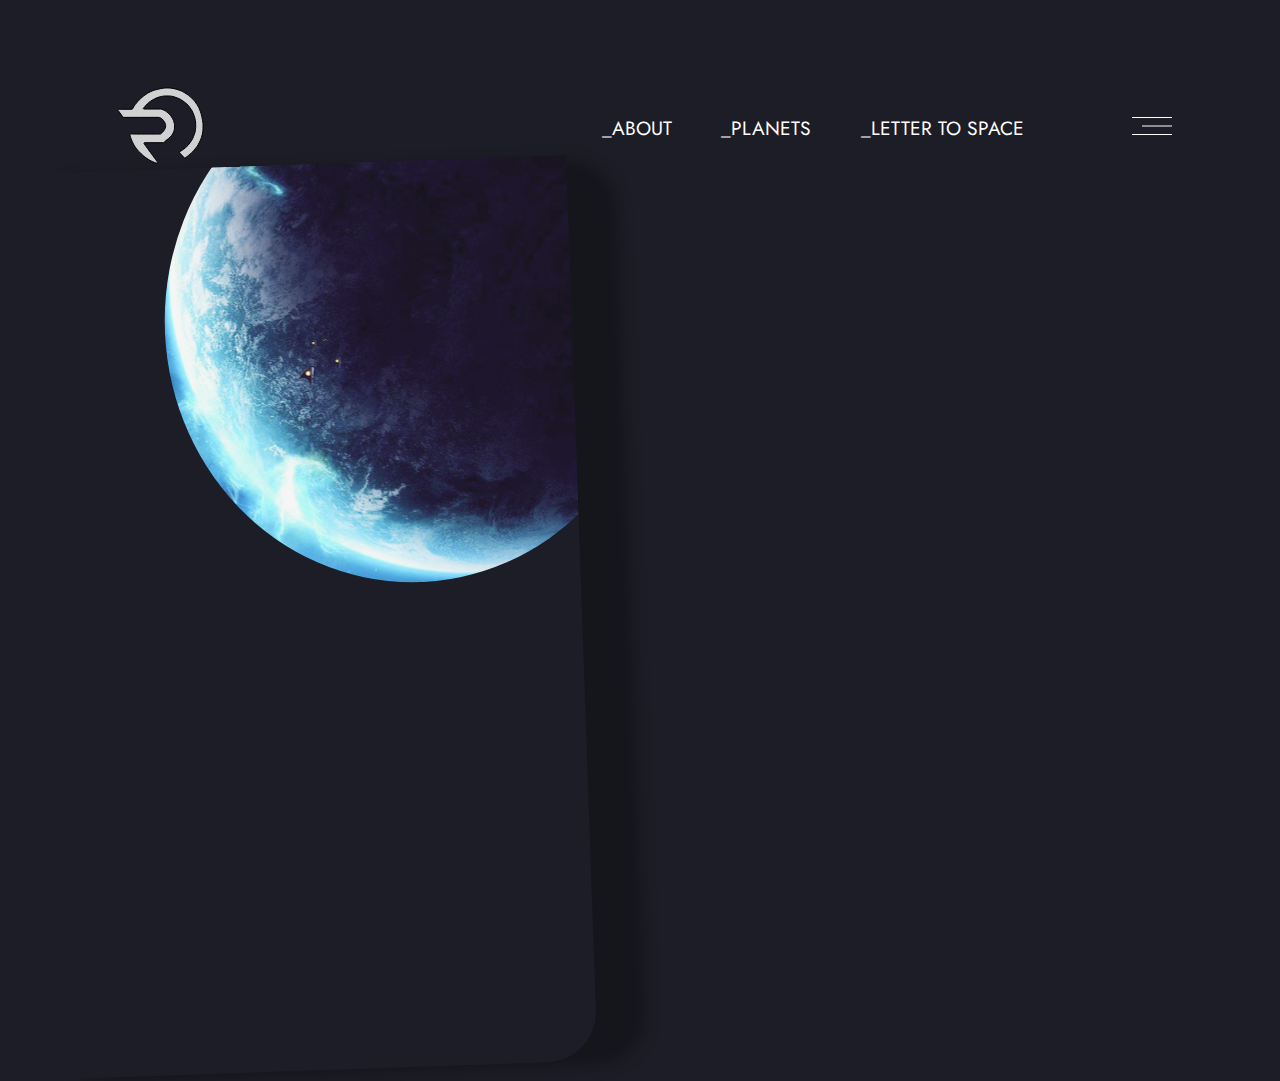
==== index.html @ 5e5a18d9 "Setup project" ====
<!DOCTYPE html>
<html lang="en">
  <head>
    <meta charset="UTF-8" />
    <meta http-equiv="X-UA-Compatible" content="IE=edge" />
    <meta name="viewport" content="width=device-width, initial-scale=1.0" />
    <title>SpaceX</title>
    <link rel="stylesheet" href="assets/css/style.css" />
    <link rel="preconnect" href="https://fonts.googleapis.com" />
    <link rel="preconnect" href="https://fonts.gstatic.com" crossorigin />
    <link
      href="https://fonts.googleapis.com/css2?family=Jost:wght@100;300;400;700&display=swap"
      rel="stylesheet"
    />
  </head>
  <body>
    <header>
      <div class="header_logo">
        <a href="index.html"
          ><img src="assets/images/Logo.svg" alt="qwerty"
        /></a>
      </div>
      <nav class="header_nav">
        <ul>
          <a href="#!"><li>_about</li></a>
          <a href="#!"><li>_planets</li></a>
          <a href="#!"><li>_letter to space</li></a>
        </ul>
      </nav>
      <div class="header_menu">
        <a href="#!"><img src="assets/images/Burger.svg" alt="qwerty" /></a>
      </div>
    </header>
    <main>
        <div class="main_cards">
            <div class="main_cards__item">
                <img src="assets/images/Model_planet.svg" alt="qwerty">
            </div>
        </div>
    </main>
  </body>
</html>
---- assets/css/style.css ----
/*
---------------------------------------------------------FONTS
*/

@font-face {
  font-family: "Jost";
  src: url("../fonts/Jost-Regular.ttf") format("ttf") local("Jost");
}

/*
---------------------------------------------------------MAIN
*/

body {
  margin: 0;
  padding: 0;
  width: 100vw;
  height: 100vh;
  display: flex;
  background-color: #1c1d26;
  flex-direction: column;
}

header {
  display: flex;
  align-items: center;
  height: 75px;
  margin-top: 90px;
}

.header_logo {
  width: 25%;
  display: flex;
  justify-content: center;
}

.header_nav {
  display: flex;
  width: 55%;
  justify-content: flex-end;
}

.header_nav ul {
  display: flex;
  justify-content: space-between;
  width: 60%;
}

.header_nav ul a {
  text-decoration: none;
  font-family: "Jost", sans-serif;
  font-style: normal;
  font-weight: 400;
  font-size: 1.2em;
  color: #ffffff;
}

.header_nav ul a li {
  text-decoration: none;
  list-style-type: none;
  text-transform: uppercase;
}

.header_menu {
  width: 20%;
  display: flex;
  justify-content: center;
}

/*
---------------------------------------CARDS
*/

.main_cards__item {
  width: 582px;
  height: 906px;
  background: #1c1d26;
  box-shadow: 50px 5px 15px rgba(0, 0, 0, 0.25);
  border-radius: 50px;
  transform: rotate(-2deg);
  display: flex;
  justify-content: flex-end;
  align-items: flex-start;
}
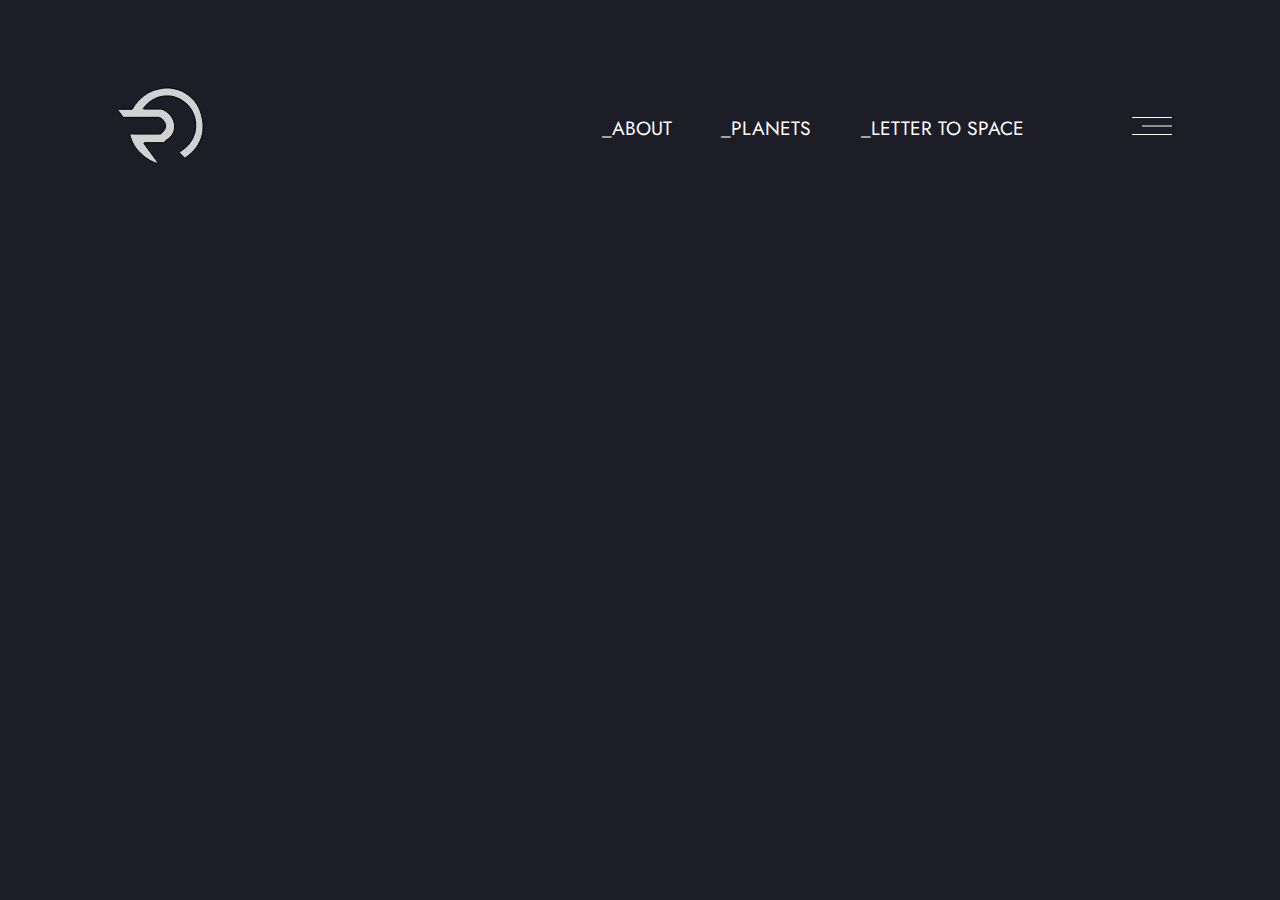
==== commit 0afd5a9d: "Add page - PLANETS" ====
--- a/index.html
+++ b/index.html
@@ -5,15 +5,36 @@
     <meta http-equiv="X-UA-Compatible" content="IE=edge" />
     <meta name="viewport" content="width=device-width, initial-scale=1.0" />
     <title>SpaceX</title>
+
+    <!-- !CSS -->
     <link rel="stylesheet" href="assets/css/style.css" />
+    <link rel="stylesheet" href="assets/css/owl.carousel.min.css" />
+    <link rel="stylesheet" href="assets/css/owl.theme.default.min.css" />
+
+    <!-- !FONTS -->
     <link rel="preconnect" href="https://fonts.googleapis.com" />
     <link rel="preconnect" href="https://fonts.gstatic.com" crossorigin />
     <link
       href="https://fonts.googleapis.com/css2?family=Jost:wght@100;300;400;700&display=swap"
       rel="stylesheet"
     />
+    <link rel="preconnect" href="https://fonts.googleapis.com" />
+    <link rel="preconnect" href="https://fonts.gstatic.com" crossorigin />
+    <link
+      href="https://fonts.googleapis.com/css2?family=League+Spartan:wght@300;400&display=swap"
+      rel="stylesheet"
+    />
+    <link rel="preconnect" href="https://fonts.googleapis.com" />
+    <link rel="preconnect" href="https://fonts.gstatic.com" crossorigin />
+    <link
+      href="https://fonts.googleapis.com/css2?family=Lateef&display=swap"
+      rel="stylesheet"
+    />
   </head>
+
   <body>
+    <!-- HEADER -->
+
     <header>
       <div class="header_logo">
         <a href="index.html"
@@ -31,12 +52,105 @@
         <a href="#!"><img src="assets/images/Burger.svg" alt="qwerty" /></a>
       </div>
     </header>
+
     <main>
-        <div class="main_cards">
-            <div class="main_cards__item">
-                <img src="assets/images/Model_planet.svg" alt="qwerty">
-            </div>
+      <!-- PLANETS -->
+      <div class="planets">
+        <div class="planets_cards owl-carousel">
+          <div class="planets_cards__item item">
+            <h1>Neptune</h1>
+            <p>
+              Lorem ipsum dolor sit amet, consectetur adipiscing elit, sed do
+              eiusmod tempor incididunt ut labore et dolore magna aliqua. Ut
+              enim ad minim veniam, quis nostrud exercitation ullamco laboris
+              nisi ut aliquip ex ea commodo consequat.
+            </p>
+          </div>
+          <div class="planets_cards__item item">
+            <h1>Neptune</h1>
+            <p>
+              Lorem ipsum dolor sit amet, consectetur adipiscing elit, sed do
+              eiusmod tempor incididunt ut labore et dolore magna aliqua. Ut
+              enim ad minim veniam, quis nostrud exercitation ullamco laboris
+              nisi ut aliquip ex ea commodo consequat.
+            </p>
+          </div>
+          <div class="planets_cards__item item">
+            <h1>Neptune</h1>
+            <p>
+              Lorem ipsum dolor sit amet, consectetur adipiscing elit, sed do
+              eiusmod tempor incididunt ut labore et dolore magna aliqua. Ut
+              enim ad minim veniam, quis nostrud exercitation ullamco laboris
+              nisi ut aliquip ex ea commodo consequat.
+            </p>
+          </div>
+          <div class="planets_cards__item item">
+            <h1>Neptune</h1>
+            <p>
+              Lorem ipsum dolor sit amet, consectetur adipiscing elit, sed do
+              eiusmod tempor incididunt ut labore et dolore magna aliqua. Ut
+              enim ad minim veniam, quis nostrud exercitation ullamco laboris
+              nisi ut aliquip ex ea commodo consequat.
+            </p>
+          </div>
+          <div class="planets_cards__item item">
+            <h1>Neptune</h1>
+            <p>
+              Lorem ipsum dolor sit amet, consectetur adipiscing elit, sed do
+              eiusmod tempor incididunt ut labore et dolore magna aliqua. Ut
+              enim ad minim veniam, quis nostrud exercitation ullamco laboris
+              nisi ut aliquip ex ea commodo consequat.
+            </p>
+          </div>
+          <div class="planets_cards__item item">
+            <h1>Neptune</h1>
+            <p>
+              Lorem ipsum dolor sit amet, consectetur adipiscing elit, sed do
+              eiusmod tempor incididunt ut labore et dolore magna aliqua. Ut
+              enim ad minim veniam, quis nostrud exercitation ullamco laboris
+              nisi ut aliquip ex ea commodo consequat.
+            </p>
+          </div>
+          <div class="planets_cards__item item">
+            <h1>Neptune</h1>
+            <p>
+              Lorem ipsum dolor sit amet, consectetur adipiscing elit, sed do
+              eiusmod tempor incididunt ut labore et dolore magna aliqua. Ut
+              enim ad minim veniam, quis nostrud exercitation ullamco laboris
+              nisi ut aliquip ex ea commodo consequat.
+            </p>
+          </div>
+          <div class="planets_cards__item item">
+            <h1>Neptune</h1>
+            <p>
+              Lorem ipsum dolor sit amet, consectetur adipiscing elit, sed do
+              eiusmod tempor incididunt ut labore et dolore magna aliqua. Ut
+              enim ad minim veniam, quis nostrud exercitation ullamco laboris
+              nisi ut aliquip ex ea commodo consequat.
+            </p>
+          </div>
+          <div class="planets_cards__item item">
+            <h1>Neptune</h1>
+            <p>
+              Lorem ipsum dolor sit amet, consectetur adipiscing elit, sed do
+              eiusmod tempor incididunt ut labore et dolore magna aliqua. Ut
+              enim ad minim veniam, quis nostrud exercitation ullamco laboris
+              nisi ut aliquip ex ea commodo consequat.
+            </p>
+          </div>
         </div>
+      </div>
+      <!-- ABOUT -->
+      <!-- LETTER_TO_SPACE -->
     </main>
+
+    <!-- !SCRIPTS -->
+    <script
+      src="https://code.jquery.com/jquery-3.6.1.min.js"
+      integrity="sha256-o88AwQnZB+VDvE9tvIXrMQaPlFFSUTR+nldQm1LuPXQ="
+      crossorigin="anonymous"
+    ></script>
+    <script src="./assets/js/owl.carousel.min.js"></script>
+    <script src="./assets/js/config.carousel.js"></script>
   </body>
 </html>
--- a/assets/css/style.css
+++ b/assets/css/style.css
@@ -1,84 +1,25 @@
-/*
----------------------------------------------------------FONTS
+/* 
+      !IMPORTS
 */
+@import "fonts.css";
+@import "header.css";
+@import "planets.css";
 
-@font-face {
-  font-family: "Jost";
-  src: url("../fonts/Jost-Regular.ttf") format("ttf") local("Jost");
-}
-
-/*
----------------------------------------------------------MAIN
-*/
+/* !MAIN */
 
 body {
   margin: 0;
   padding: 0;
+  box-sizing: border-box;
   width: 100vw;
   height: 100vh;
   display: flex;
   background-color: #1c1d26;
   flex-direction: column;
+  overflow: hidden;
 }
 
-header {
-  display: flex;
-  align-items: center;
-  height: 75px;
-  margin-top: 90px;
-}
-
-.header_logo {
-  width: 25%;
+main {
   display: flex;
   justify-content: center;
-}
-
-.header_nav {
-  display: flex;
-  width: 55%;
-  justify-content: flex-end;
-}
-
-.header_nav ul {
-  display: flex;
-  justify-content: space-between;
-  width: 60%;
-}
-
-.header_nav ul a {
-  text-decoration: none;
-  font-family: "Jost", sans-serif;
-  font-style: normal;
-  font-weight: 400;
-  font-size: 1.2em;
-  color: #ffffff;
-}
-
-.header_nav ul a li {
-  text-decoration: none;
-  list-style-type: none;
-  text-transform: uppercase;
-}
-
-.header_menu {
-  width: 20%;
-  display: flex;
-  justify-content: center;
-}
-
-/*
----------------------------------------CARDS
-*/
-
-.main_cards__item {
-  width: 582px;
-  height: 906px;
-  background: #1c1d26;
-  box-shadow: 50px 5px 15px rgba(0, 0, 0, 0.25);
-  border-radius: 50px;
-  transform: rotate(-2deg);
-  display: flex;
-  justify-content: flex-end;
-  align-items: flex-start;
-}
+}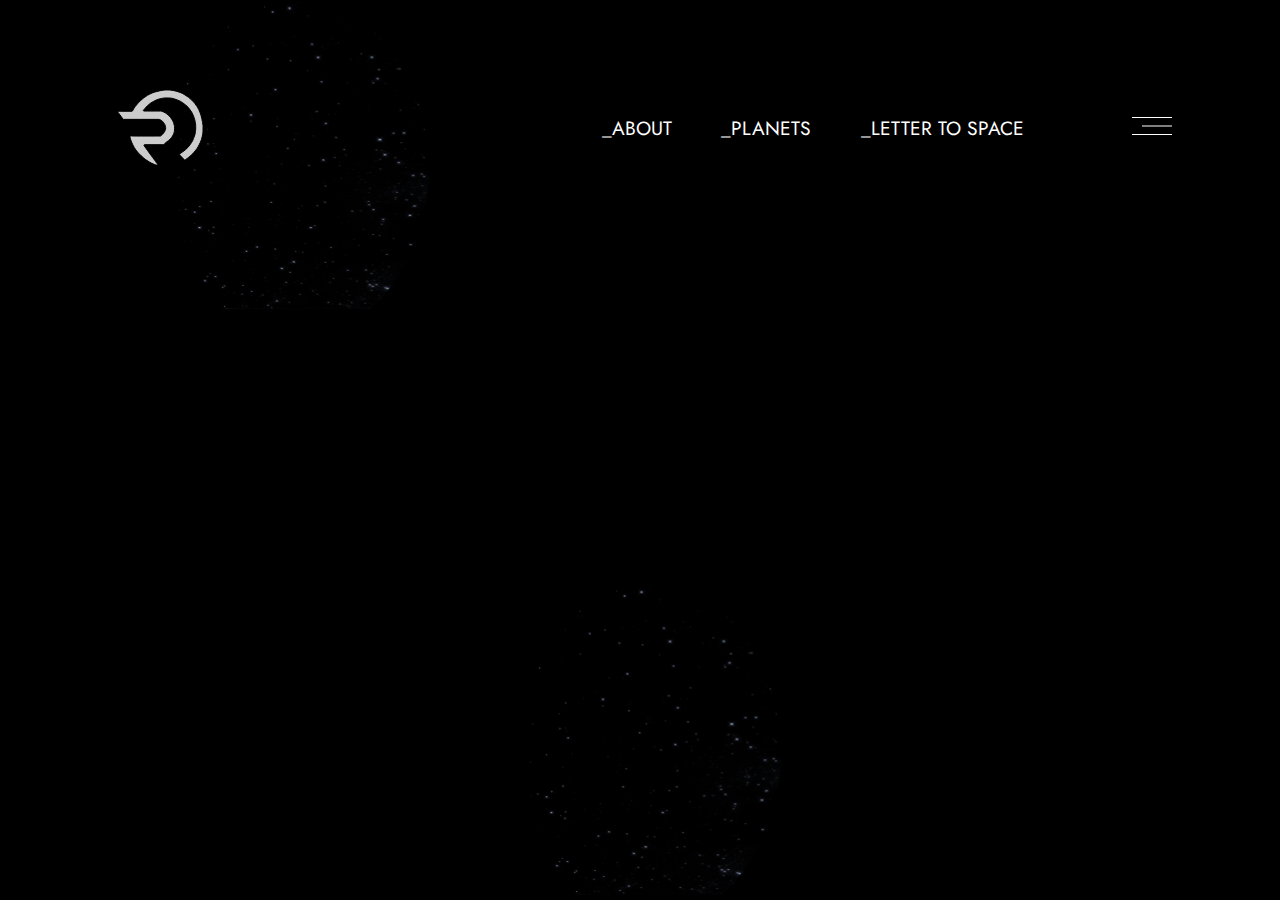
==== commit d43b4f0d: "Add _planet.html" ====
--- a/index.html
+++ b/index.html
@@ -33,18 +33,20 @@
   </head>
 
   <body>
+
+    <!-- AUDIO_BLOCK -->
+
+    <!-- END AUDIO_BLOCK -->
+    
     <!-- HEADER -->
-
     <header>
       <div class="header_logo">
-        <a href="index.html"
-          ><img src="assets/images/Logo.svg" alt="qwerty"
-        /></a>
+        <img src="assets/images/Logo.svg" alt="qwerty" />
       </div>
       <nav class="header_nav">
         <ul>
-          <a href="#!"><li>_about</li></a>
-          <a href="#!"><li>_planets</li></a>
+          <a href="./modules/about_us.html"><li>_about</li></a>
+          <a href="./index.html"><li>_planets</li></a>
           <a href="#!"><li>_letter to space</li></a>
         </ul>
       </nav>
@@ -57,91 +59,85 @@
       <!-- PLANETS -->
       <div class="planets">
         <div class="planets_cards owl-carousel">
-          <div class="planets_cards__item item">
-            <h1>Neptune</h1>
-            <p>
-              Lorem ipsum dolor sit amet, consectetur adipiscing elit, sed do
-              eiusmod tempor incididunt ut labore et dolore magna aliqua. Ut
-              enim ad minim veniam, quis nostrud exercitation ullamco laboris
-              nisi ut aliquip ex ea commodo consequat.
-            </p>
-          </div>
-          <div class="planets_cards__item item">
-            <h1>Neptune</h1>
-            <p>
-              Lorem ipsum dolor sit amet, consectetur adipiscing elit, sed do
-              eiusmod tempor incididunt ut labore et dolore magna aliqua. Ut
-              enim ad minim veniam, quis nostrud exercitation ullamco laboris
-              nisi ut aliquip ex ea commodo consequat.
-            </p>
-          </div>
-          <div class="planets_cards__item item">
-            <h1>Neptune</h1>
-            <p>
-              Lorem ipsum dolor sit amet, consectetur adipiscing elit, sed do
-              eiusmod tempor incididunt ut labore et dolore magna aliqua. Ut
-              enim ad minim veniam, quis nostrud exercitation ullamco laboris
-              nisi ut aliquip ex ea commodo consequat.
-            </p>
-          </div>
-          <div class="planets_cards__item item">
-            <h1>Neptune</h1>
-            <p>
-              Lorem ipsum dolor sit amet, consectetur adipiscing elit, sed do
-              eiusmod tempor incididunt ut labore et dolore magna aliqua. Ut
-              enim ad minim veniam, quis nostrud exercitation ullamco laboris
-              nisi ut aliquip ex ea commodo consequat.
-            </p>
-          </div>
-          <div class="planets_cards__item item">
-            <h1>Neptune</h1>
-            <p>
-              Lorem ipsum dolor sit amet, consectetur adipiscing elit, sed do
-              eiusmod tempor incididunt ut labore et dolore magna aliqua. Ut
-              enim ad minim veniam, quis nostrud exercitation ullamco laboris
-              nisi ut aliquip ex ea commodo consequat.
-            </p>
-          </div>
-          <div class="planets_cards__item item">
-            <h1>Neptune</h1>
-            <p>
-              Lorem ipsum dolor sit amet, consectetur adipiscing elit, sed do
-              eiusmod tempor incididunt ut labore et dolore magna aliqua. Ut
-              enim ad minim veniam, quis nostrud exercitation ullamco laboris
-              nisi ut aliquip ex ea commodo consequat.
-            </p>
-          </div>
-          <div class="planets_cards__item item">
-            <h1>Neptune</h1>
-            <p>
-              Lorem ipsum dolor sit amet, consectetur adipiscing elit, sed do
-              eiusmod tempor incididunt ut labore et dolore magna aliqua. Ut
-              enim ad minim veniam, quis nostrud exercitation ullamco laboris
-              nisi ut aliquip ex ea commodo consequat.
-            </p>
-          </div>
-          <div class="planets_cards__item item">
-            <h1>Neptune</h1>
-            <p>
-              Lorem ipsum dolor sit amet, consectetur adipiscing elit, sed do
-              eiusmod tempor incididunt ut labore et dolore magna aliqua. Ut
-              enim ad minim veniam, quis nostrud exercitation ullamco laboris
-              nisi ut aliquip ex ea commodo consequat.
-            </p>
-          </div>
-          <div class="planets_cards__item item">
-            <h1>Neptune</h1>
-            <p>
-              Lorem ipsum dolor sit amet, consectetur adipiscing elit, sed do
-              eiusmod tempor incididunt ut labore et dolore magna aliqua. Ut
-              enim ad minim veniam, quis nostrud exercitation ullamco laboris
-              nisi ut aliquip ex ea commodo consequat.
-            </p>
-          </div>
+          <a class="item" href="./modules/planet_01.html">
+            <div class="planets_cards__item">
+              <img src="./assets/images/Model_planet.svg" alt="qwerty" />
+              <h1>Neptune</h1>
+              <p>
+                Lorem ipsum dolor sit amet, consectetur adipiscing elit, sed do
+                eiusmod tempor incididunt ut labore et dolore magna aliqua. Ut
+                enim ad minim veniam, quis nostrud exercitation ullamco laboris
+                nisi ut aliquip ex ea commodo consequat.
+              </p>
+            </div>
+          </a>
+
+          <a class="item" href="./modules/planet_01.html">
+            <div class="planets_cards__item">
+              <img src="./assets/images/Model_planet.svg" alt="qwerty" />
+              <h1>Neptune</h1>
+              <p>
+                Lorem ipsum dolor sit amet, consectetur adipiscing elit, sed do
+                eiusmod tempor incididunt ut labore et dolore magna aliqua. Ut
+                enim ad minim veniam, quis nostrud exercitation ullamco laboris
+                nisi ut aliquip ex ea commodo consequat.
+              </p>
+            </div>
+          </a>
+
+          <a class="item" href="./modules/planet_01.html">
+            <div class="planets_cards__item">
+              <img src="./assets/images/Model_planet.svg" alt="qwerty" />
+              <h1>Neptune</h1>
+              <p>
+                Lorem ipsum dolor sit amet, consectetur adipiscing elit, sed do
+                eiusmod tempor incididunt ut labore et dolore magna aliqua. Ut
+                enim ad minim veniam, quis nostrud exercitation ullamco laboris
+                nisi ut aliquip ex ea commodo consequat.
+              </p>
+            </div>
+          </a>
+
+          <a class="item" href="./modules/planet_01.html">
+            <div class="planets_cards__item">
+              <img src="./assets/images/Model_planet.svg" alt="qwerty" />
+              <h1>Neptune</h1>
+              <p>
+                Lorem ipsum dolor sit amet, consectetur adipiscing elit, sed do
+                eiusmod tempor incididunt ut labore et dolore magna aliqua. Ut
+                enim ad minim veniam, quis nostrud exercitation ullamco laboris
+                nisi ut aliquip ex ea commodo consequat.
+              </p>
+            </div>
+          </a>
+
+          <a class="item" href="./modules/planet_01.html">
+            <div class="planets_cards__item">
+              <img src="./assets/images/Model_planet.svg" alt="qwerty" />
+              <h1>Neptune</h1>
+              <p>
+                Lorem ipsum dolor sit amet, consectetur adipiscing elit, sed do
+                eiusmod tempor incididunt ut labore et dolore magna aliqua. Ut
+                enim ad minim veniam, quis nostrud exercitation ullamco laboris
+                nisi ut aliquip ex ea commodo consequat.
+              </p>
+            </div>
+          </a>
+
+          <a class="item" href="./modules/planet_01.html">
+            <div class="planets_cards__item">
+              <img src="./assets/images/Model_planet.svg" alt="qwerty" />
+              <h1>Neptune</h1>
+              <p>
+                Lorem ipsum dolor sit amet, consectetur adipiscing elit, sed do
+                eiusmod tempor incididunt ut labore et dolore magna aliqua. Ut
+                enim ad minim veniam, quis nostrud exercitation ullamco laboris
+                nisi ut aliquip ex ea commodo consequat.
+              </p>
+            </div>
+          </a>
         </div>
       </div>
-      <!-- ABOUT -->
-      <!-- LETTER_TO_SPACE -->
     </main>
 
     <!-- !SCRIPTS -->
--- a/assets/css/style.css
+++ b/assets/css/style.css
@@ -3,7 +3,9 @@
 */
 @import "fonts.css";
 @import "header.css";
-@import "planets.css";
+@import "./css_components/about_us.css";
+@import "./css_components/planets.css";
+@import "./css_components/planet_01.css";
 
 /* !MAIN */
 
@@ -14,7 +16,11 @@
   width: 100vw;
   height: 100vh;
   display: flex;
-  background-color: #1c1d26;
+  background-color: black;
+  background-image: url('../images/Blur.svg');
+  background-repeat: no-repeat;
+  background-position: 25%;
+  background-size: contain;
   flex-direction: column;
   overflow: hidden;
 }
